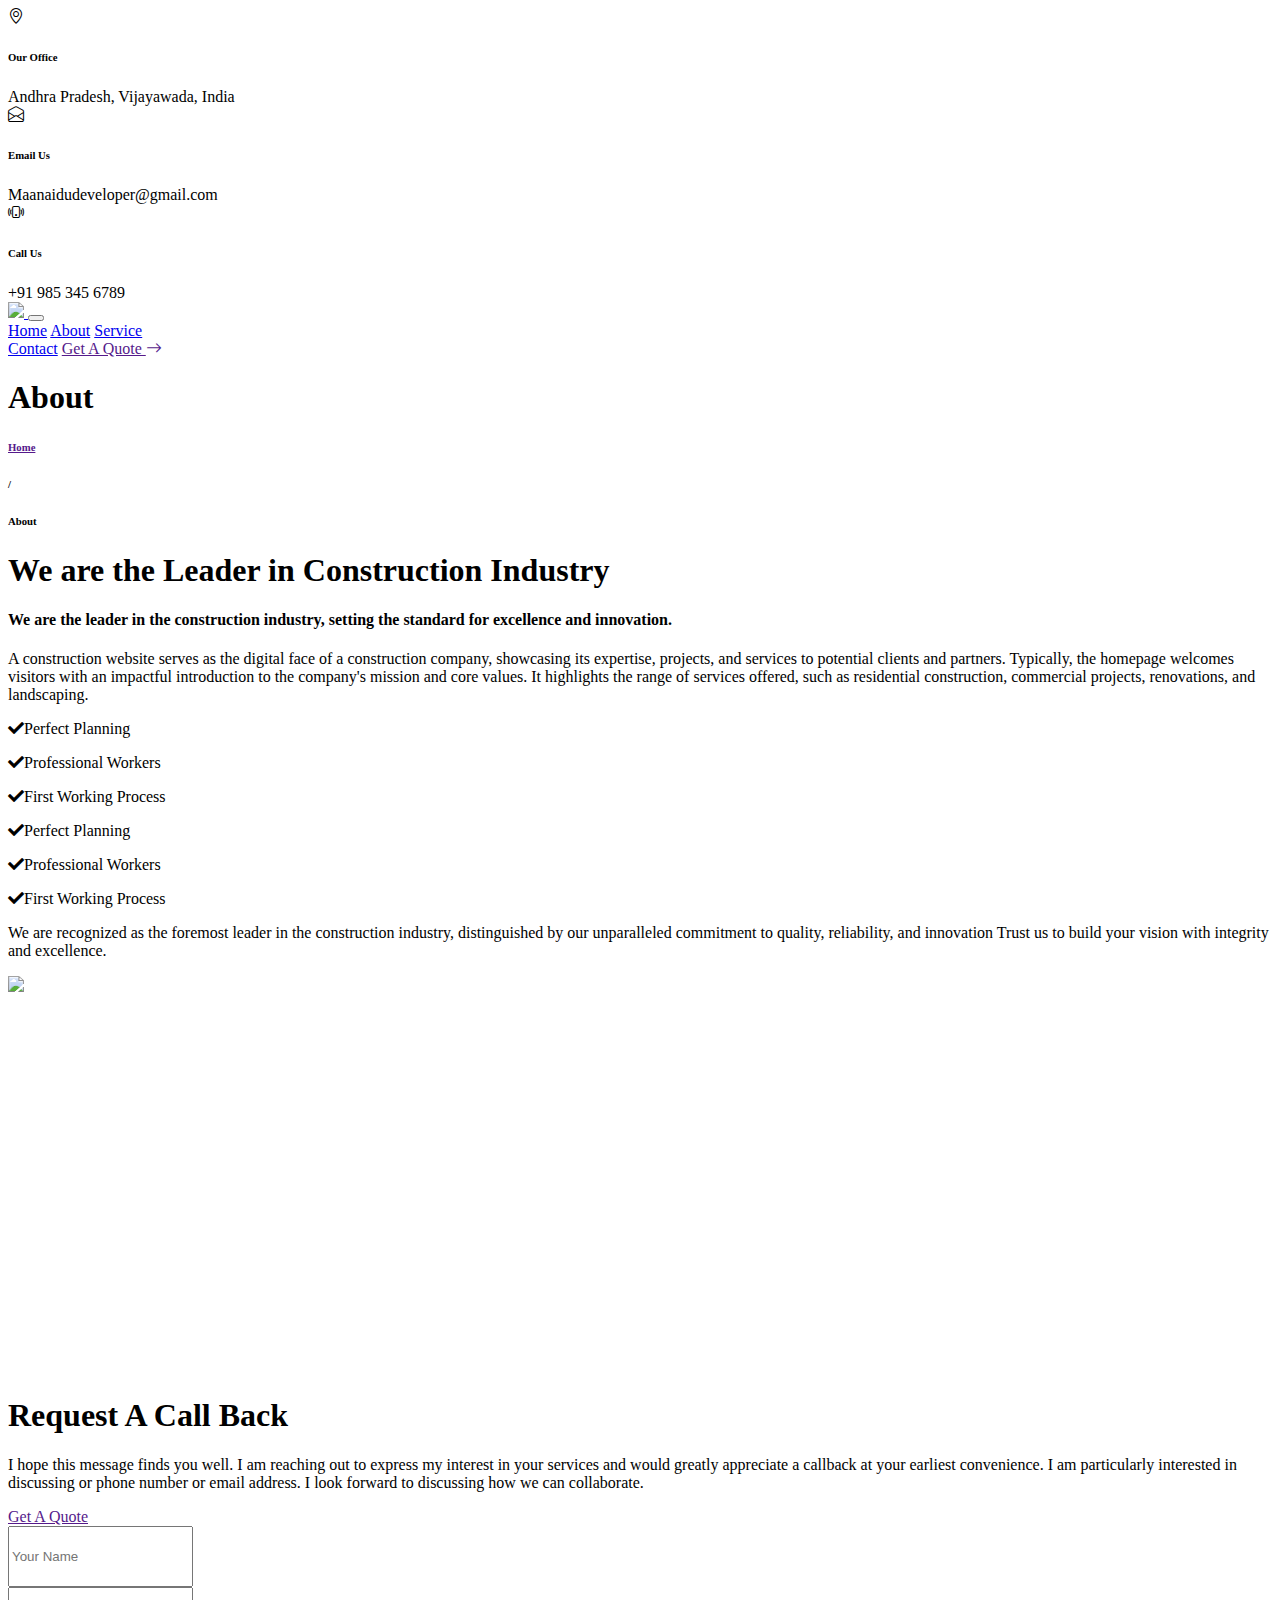
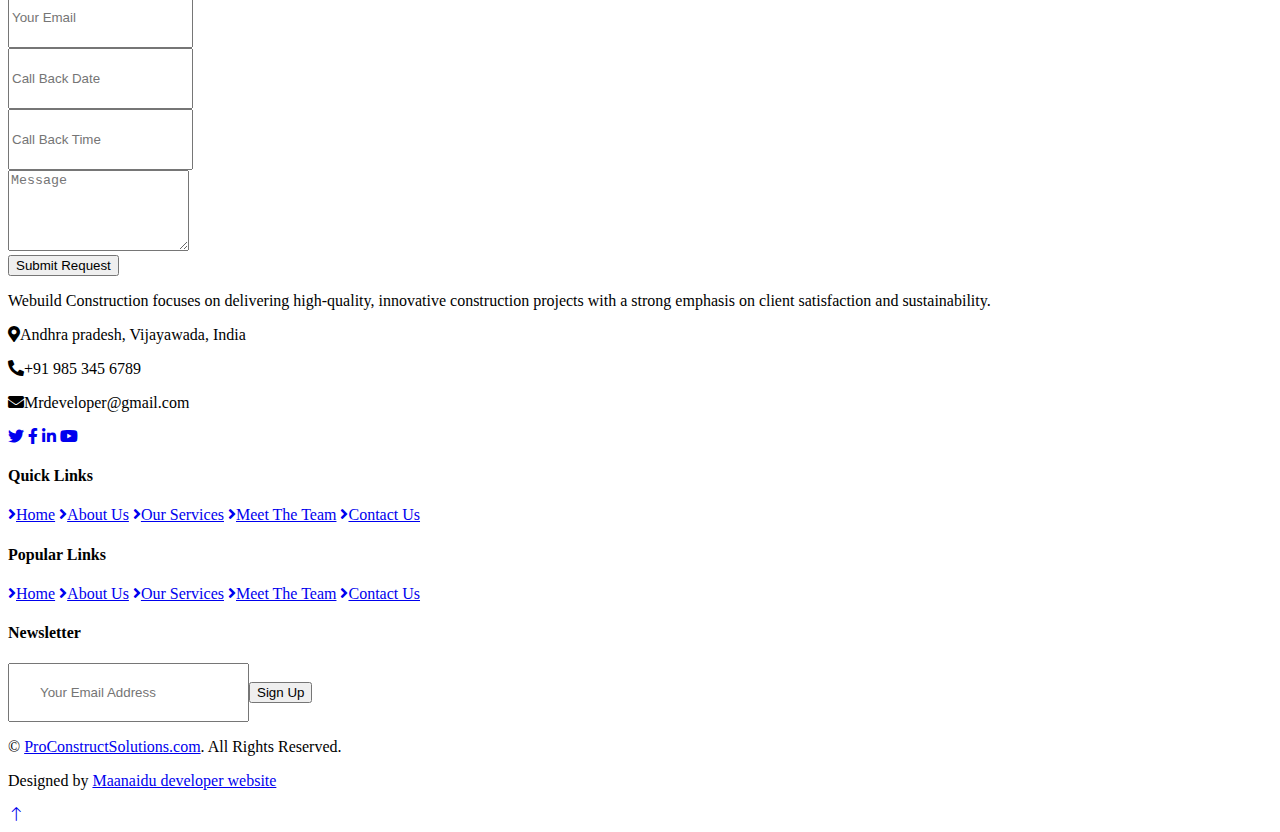
==== about.html @ 7ee50fc5 "Add files via upload" ====
<!DOCTYPE html>
<html lang="en">

<head>
    <meta charset="utf-8">
    <title>Build-outs</title>
    <meta content="width=device-width, initial-scale=1.0" name="viewport">

    <!-- Favicon -->
    <link href="webuild.png" rel="icon">

    <!-- Google Web Fonts -->
    <link rel="preconnect" href="https://fonts.gstatic.com">
    <link href="https://fonts.googleapis.com/css2?family=Open+Sans:wght@400;600&family=Roboto:wght@500;700&display=swap" rel="stylesheet"> 

    <!-- Icon Font Stylesheet -->
    <link href="https://cdnjs.cloudflare.com/ajax/libs/font-awesome/5.15.0/css/all.min.css" rel="stylesheet">
    <link href="https://cdn.jsdelivr.net/npm/bootstrap-icons@1.4.1/font/bootstrap-icons.css" rel="stylesheet">

    <!-- Libraries Stylesheet -->
    <link href="lib/owlcarousel/assets/owl.carousel.min.css" rel="stylesheet">
    <link href="lib/tempusdominus/css/tempusdominus-bootstrap-4.min.css" rel="stylesheet" />
    <link href="lib/lightbox/css/lightbox.min.css" rel="stylesheet">

    <!-- Customized Bootstrap Stylesheet -->
    <link href="css/bootstrap.min.css" rel="stylesheet">

    <!-- Template Stylesheet -->
    <link href="css/style.css" rel="stylesheet">
</head>

<body>
    <!-- Topbar Start -->
    <div class="container-fluid px-5 d-none d-lg-block">
        <div class="row gx-5" >
            <div class="col-lg-4 text-center py-3">
                <div class="d-inline-flex align-items-center">
                    <i class="bi bi-geo-alt fs-1 text-primary me-3"></i>
                    <div class="text-start">
                        <h6 class="text-uppercase fw-bold">Our Office</h6>
                        <span>Andhra Pradesh, Vijayawada, India</span>
                    </div>
                </div>
            </div>
            <div class="col-lg-4 text-center border-start border-end py-3">
                <div class="d-inline-flex align-items-center">
                    <i class="bi bi-envelope-open fs-1 text-primary me-3"></i>
                    <div class="text-start">
                        <h6 class="text-uppercase fw-bold">Email Us</h6>
                        <span>Maanaidudeveloper@gmail.com</span>
                    </div>
                </div>
            </div>
            <div class="col-lg-4 text-center py-3">
                <div class="d-inline-flex align-items-center">
                    <i class="bi bi-phone-vibrate fs-1 text-primary me-3"></i>
                    <div class="text-start">
                        <h6 class="text-uppercase fw-bold">Call Us</h6>
                        <span>+91 985 345 6789</span>
                    </div>
                </div>
            </div>
        </div>
    </div>
    <!-- Topbar End -->


    <!-- Navbar Start -->
    <div class="container-fluid sticky-top bg-dark bg-light-radial shadow-sm px-5 pe-lg-0">
        <nav class="navbar navbar-expand-lg bg-dark bg-light-radial navbar-dark py-3 py-lg-0">
            <a href="index.html" class="navbar-brand">
                <img src="imgs/webuild.png" style="height: 95px;">
            </a>
            <button class="navbar-toggler" type="button" data-bs-toggle="collapse" data-bs-target="#navbarCollapse">
                <span class="navbar-toggler-icon"></span>
            </button>
            <div class="collapse navbar-collapse" id="navbarCollapse">
                <div class="navbar-nav ms-auto py-0">
                    <a href="index.html" class="nav-item nav-link">Home</a>
                    <a href="about.html" class="nav-item nav-link active">About</a>
                    <a href="service.html" class="nav-item nav-link">Service</a>
                    <div class="nav-item dropdown">
                       
                    </div>
                    <a href="contact.html" class="nav-item nav-link">Contact</a>
                    <a href="" class="nav-item nav-link bg-primary text-white px-5 ms-3 d-none d-lg-block">Get A Quote <i class="bi bi-arrow-right"></i></a>
                </div>
            </div>
        </nav>
    </div>
    <!-- Navbar End -->


    <!-- Page Header Start -->
    <div class="container-fluid page-header">
        <h1 class="display-3 text-uppercase text-white mb-3">About</h1>
        <div class="d-inline-flex text-white">
            <h6 class="text-uppercase m-0"><a href="">Home</a></h6>
            <h6 class="text-white m-0 px-3">/</h6>
            <h6 class="text-uppercase text-white m-0">About</h6>
        </div>
    </div>
    <!-- Page Header Start -->


    <!-- About Start -->
    <div class="container-fluid py-6 px-5">
        <div class="row g-5">
            <div class="col-lg-7">
                <h1 class="display-5 text-uppercase mb-4">We are <span class="text-primary">the Leader</span> in Construction Industry</h1>
                <h4 class="text-uppercase mb-3 text-body">We are the leader in the construction industry, setting the standard for excellence and innovation.</h4>
                <p>A construction website serves as the digital face of a construction company, showcasing its expertise, projects, and services to potential clients and partners. Typically, the homepage welcomes visitors with an impactful introduction to the company's mission and core values. It highlights the range of services offered, such as residential construction, commercial projects, renovations, and landscaping.</p>
                <div class="row gx-5 py-2">
                    <div class="col-sm-6 mb-2">
                        <p class="fw-bold mb-2"><i class="fa fa-check text-primary me-3"></i>Perfect Planning</p>
                        <p class="fw-bold mb-2"><i class="fa fa-check text-primary me-3"></i>Professional Workers</p>
                        <p class="fw-bold mb-2"><i class="fa fa-check text-primary me-3"></i>First Working Process</p>
                    </div>
                    <div class="col-sm-6 mb-2">
                        <p class="fw-bold mb-2"><i class="fa fa-check text-primary me-3"></i>Perfect Planning</p>
                        <p class="fw-bold mb-2"><i class="fa fa-check text-primary me-3"></i>Professional Workers</p>
                        <p class="fw-bold mb-2"><i class="fa fa-check text-primary me-3"></i>First Working Process</p>
                    </div>
                </div>
                <p class="mb-4">We are recognized as the foremost leader in the construction industry, distinguished by our unparalleled commitment to quality, reliability, and innovation Trust us to build your vision with integrity and excellence.</p>
            </div>
            <div class="col-lg-5 pb-5" style="min-height: 400px;">
                <div class="position-relative bg-dark-radial h-100 ms-5">
                    <img class="position-absolute w-100 h-100 mt-5 ms-n5" src="imgs/builds2.png" style="object-fit: cover;">
                </div>
            </div>
        </div>
    </div>
    <!-- About End -->


    <!-- Appointment Start -->
    <div class="container-fluid bg-light py-6 px-5">
            <div class="row gx-5">
                <div class="col-lg-4 mb-5 mb-lg-0">
                    <div class="mb-4">
                        <h1 class="display-5 text-uppercase mb-4">Request A <span class="text-primary">Call Back</span></h1>
                    </div>
                    <p class="mb-5">I hope this message finds you well. I am reaching out to express my interest in your services and would greatly appreciate a callback at your earliest convenience. I am particularly interested in discussing or phone number or email address. I look forward to discussing how we can collaborate.</p>
                    <a class="btn btn-primary py-3 px-5" href="">Get A Quote</a>
                </div>
                <div class="col-lg-8">
                    <div class="bg-white text-center p-5">
                        <form>
                            <div class="row g-3">
                                <div class="col-12 col-sm-6">
                                    <input type="text" class="form-control bg-light border-0" placeholder="Your Name" style="height: 55px;">
                                </div>
                                <div class="col-12 col-sm-6">
                                    <input type="email" class="form-control bg-light border-0" placeholder="Your Email" style="height: 55px;">
                                </div>
                                <div class="col-12 col-sm-6">
                                    <div class="date" id="date" data-target-input="nearest">
                                        <input type="text"
                                            class="form-control bg-light border-0 datetimepicker-input"
                                            placeholder="Call Back Date" data-target="#date" data-toggle="datetimepicker" style="height: 55px;">
                                    </div>
                                </div>
                                <div class="col-12 col-sm-6">
                                    <div class="time" id="time" data-target-input="nearest">
                                        <input type="text"
                                            class="form-control bg-light border-0 datetimepicker-input"
                                            placeholder="Call Back Time" data-target="#time" data-toggle="datetimepicker" style="height: 55px;">
                                    </div>
                                </div>
                                <div class="col-12">
                                    <textarea class="form-control bg-light border-0" rows="5" placeholder="Message"></textarea>
                                </div>
                                <div class="col-12">
                                    <button class="btn btn-primary w-100 py-3" type="submit">Submit Request</button>
                                </div>
                            </div>
                        </form>
                    </div>
                </div>
            </div>
    </div>
    <!-- Appointment End -->


    

    <!-- Footer Start -->
    <div class="footer container-fluid position-relative bg-dark bg-light-radial text-white-50 py-6 px-5">
        <div class="row g-5">
            <div class="col-lg-6 pe-lg-5">
                <a href="index.html" class="navbar-brand">

                </a>
                <p>Webuild Construction focuses on delivering high-quality, innovative construction projects with a strong emphasis on client satisfaction and sustainability.</p>
                <p><i class="fa fa-map-marker-alt me-2"></i>Andhra pradesh, Vijayawada, India</p>
                <p><i class="fa fa-phone-alt me-2"></i>+91 985 345 6789</p>
                <p><i class="fa fa-envelope me-2"></i>Mrdeveloper@gmail.com</p>
                <div class="d-flex justify-content-start mt-4">
                    <a class="btn btn-lg btn-primary btn-lg-square rounded-0 me-2" href="https://freewebsitecode.com/"><i class="fab fa-twitter"></i></a>
                    <a class="btn btn-lg btn-primary btn-lg-square rounded-0 me-2" href="https://facebook.com/freewebsitecode/"><i class="fab fa-facebook-f"></i></a>
                    <a class="btn btn-lg btn-primary btn-lg-square rounded-0 me-2" href="https://freewebsitecode.com/"><i class="fab fa-linkedin-in"></i></a>
                    <a class="btn btn-lg btn-primary btn-lg-square rounded-0" href="https://youtube.com/freewebsitecode/"><i class="fab fa-youtube"></i></a>
                </div>
            </div>
            <div class="col-lg-6 ps-lg-5">
                <div class="row g-5">
                    <div class="col-sm-6">
                        <h4 class="text-white text-uppercase mb-4">Quick Links</h4>
                        <div class="d-flex flex-column justify-content-start">
                            <a class="text-white-50 mb-2" href="#"><i class="fa fa-angle-right me-2"></i>Home</a>
                            <a class="text-white-50 mb-2" href="#"><i class="fa fa-angle-right me-2"></i>About Us</a>
                            <a class="text-white-50 mb-2" href="#"><i class="fa fa-angle-right me-2"></i>Our Services</a>
                            <a class="text-white-50 mb-2" href="#"><i class="fa fa-angle-right me-2"></i>Meet The Team</a>
                            <a class="text-white-50" href="#"><i class="fa fa-angle-right me-2"></i>Contact Us</a>
                        </div>
                    </div>
                    <div class="col-sm-6">
                        <h4 class="text-white text-uppercase mb-4">Popular Links</h4>
                        <div class="d-flex flex-column justify-content-start">
                            <a class="text-white-50 mb-2" href="#"><i class="fa fa-angle-right me-2"></i>Home</a>
                            <a class="text-white-50 mb-2" href="#"><i class="fa fa-angle-right me-2"></i>About Us</a>
                            <a class="text-white-50 mb-2" href="#"><i class="fa fa-angle-right me-2"></i>Our Services</a>
                            <a class="text-white-50 mb-2" href="#"><i class="fa fa-angle-right me-2"></i>Meet The Team</a>
                            <a class="text-white-50" href="#"><i class="fa fa-angle-right me-2"></i>Contact Us</a>
                        </div>
                    </div>
                    <div class="col-sm-12">
                        <h4 class="text-white text-uppercase mb-4">Newsletter</h4>
                        <div class="w-100">
                            <div class="input-group">
                                <input type="text" class="form-control border-light" style="padding: 20px 30px;" placeholder="Your Email Address"><button class="btn btn-primary px-4">Sign Up</button>
                            </div>
                        </div>
                    </div>
                </div>
            </div>
        </div>
    </div>
    <div class="container-fluid bg-dark bg-light-radial text-white border-top border-primary px-0">
        <div class="d-flex flex-column flex-md-row justify-content-between">
            <div class="py-4 px-5 text-center text-md-start">
                <p class="mb-0">&copy; <a class="text-primary" href="https://freewebsitecode.com/">ProConstructSolutions.com</a>. All Rights Reserved.</p>
            </div>
            <div class="py-4 px-5 bg-primary footer-shape position-relative text-center text-md-end">
                <p class="mb-0">Designed by <a class="text-dark" href="https://freewebsitecode.com">Maanaidu developer  website</a></p>
            </div>
        </div>
    </div>
    <!-- Footer End -->


    <!-- Back to Top -->
    <a href="#" class="btn btn-lg btn-primary btn-lg-square back-to-top"><i class="bi bi-arrow-up"></i></a>


    <!-- JavaScript Libraries -->
    <script src="https://code.jquery.com/jquery-3.4.1.min.js"></script>
    <script src="https://cdn.jsdelivr.net/npm/bootstrap@5.0.0/dist/js/bootstrap.bundle.min.js"></script>
    <script src="lib/easing/easing.min.js"></script>
    <script src="lib/waypoints/waypoints.min.js"></script>
    <script src="lib/owlcarousel/owl.carousel.min.js"></script>
    <script src="lib/tempusdominus/js/moment.min.js"></script>
    <script src="lib/tempusdominus/js/moment-timezone.min.js"></script>
    <script src="lib/tempusdominus/js/tempusdominus-bootstrap-4.min.js"></script>
    <script src="lib/isotope/isotope.pkgd.min.js"></script>
    <script src="lib/lightbox/js/lightbox.min.js"></script>

    <!-- Template Javascript -->
    <script src="js/main.js"></script>
</body>

</html>
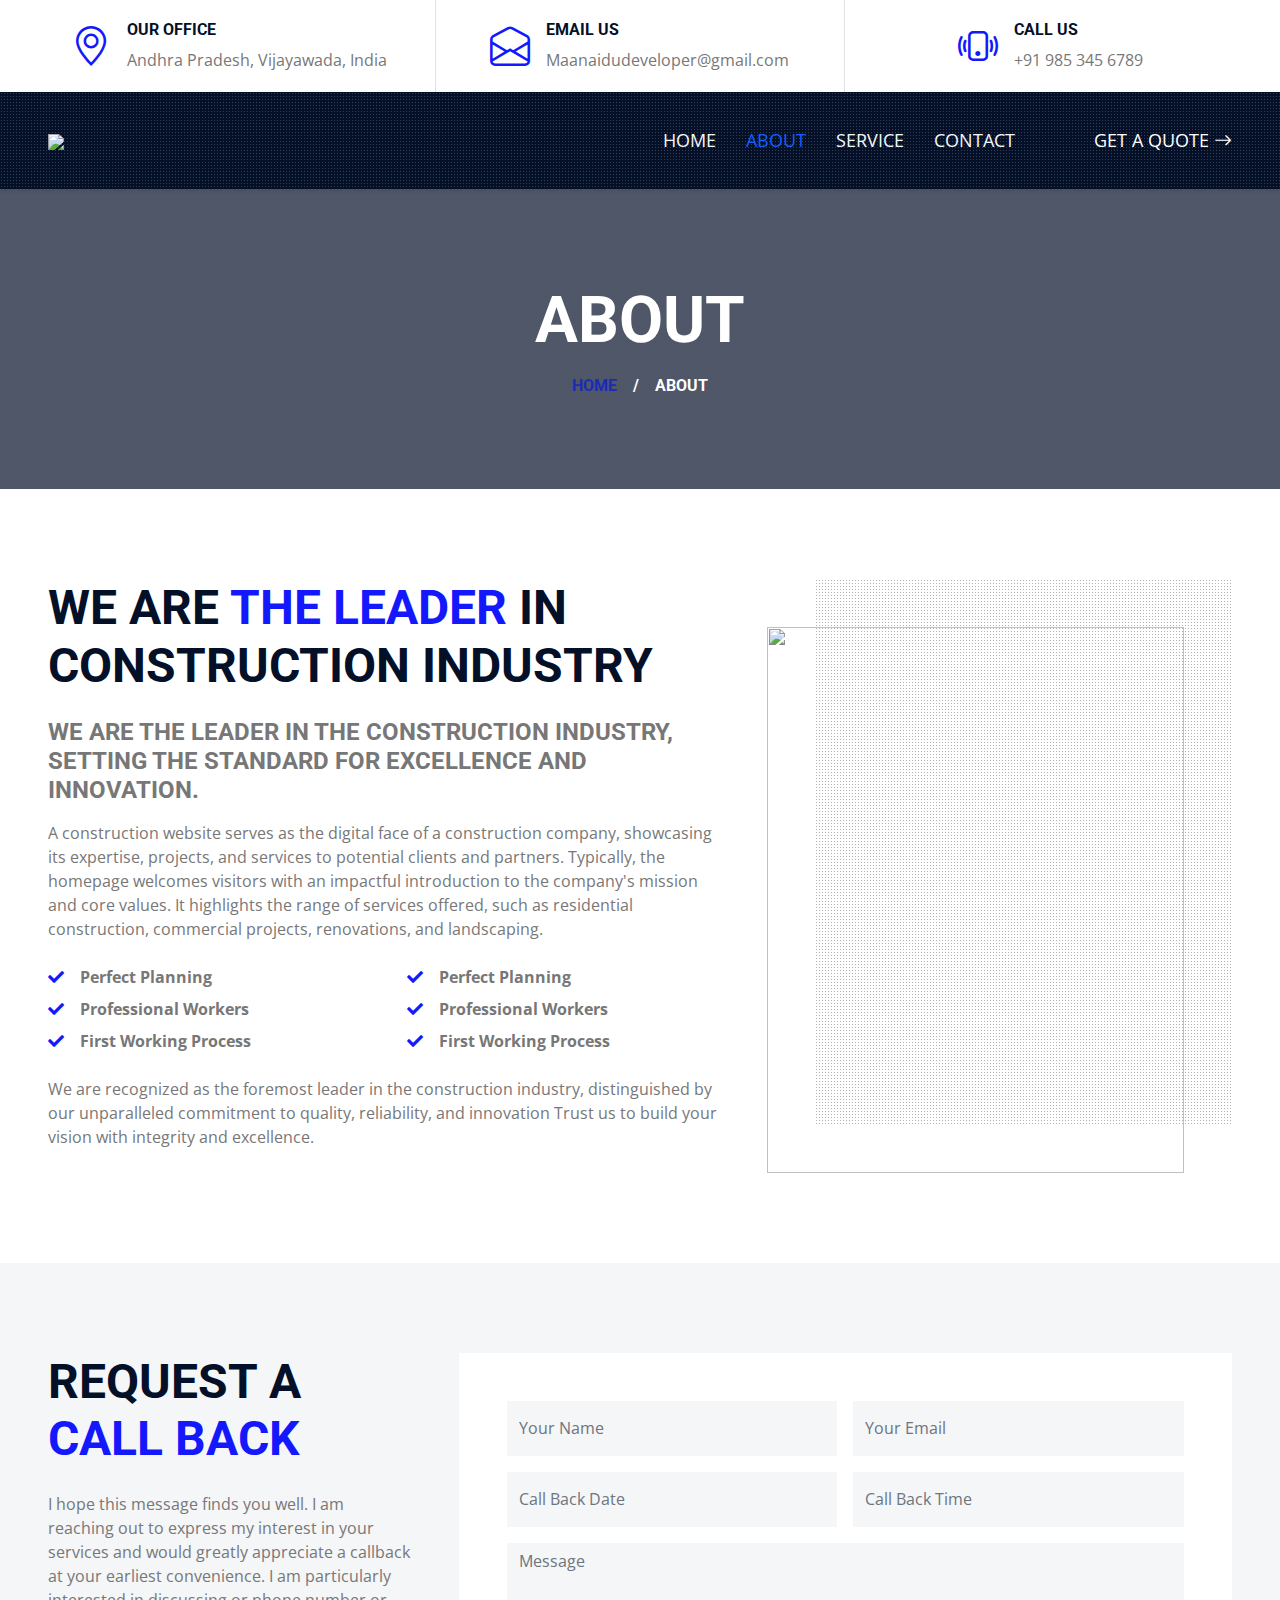
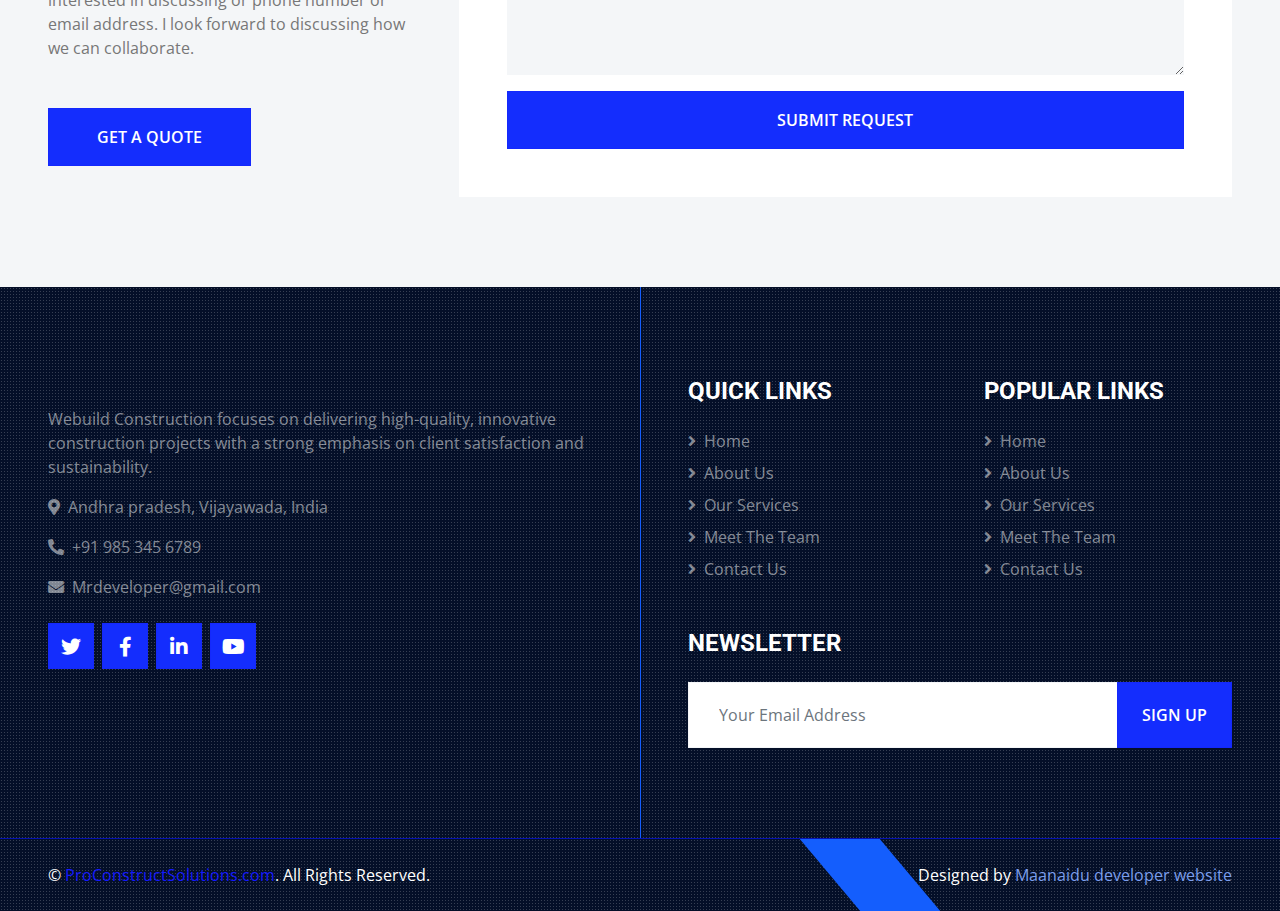
==== commit 0b6b7bfd: "Update about.html" ====
--- a/about.html
+++ b/about.html
@@ -18,15 +18,15 @@
     <link href="https://cdn.jsdelivr.net/npm/bootstrap-icons@1.4.1/font/bootstrap-icons.css" rel="stylesheet">
 
     <!-- Libraries Stylesheet -->
-    <link href="lib/owlcarousel/assets/owl.carousel.min.css" rel="stylesheet">
-    <link href="lib/tempusdominus/css/tempusdominus-bootstrap-4.min.css" rel="stylesheet" />
-    <link href="lib/lightbox/css/lightbox.min.css" rel="stylesheet">
+    <link href="owl.carousel.min.css" rel="stylesheet">
+    <link href="tempusdominus-bootstrap-4.min.css" rel="stylesheet" />
+    <link href="lightbox.min.css" rel="stylesheet">
 
     <!-- Customized Bootstrap Stylesheet -->
-    <link href="css/bootstrap.min.css" rel="stylesheet">
+    <link href="bootstrap.min.css" rel="stylesheet">
 
     <!-- Template Stylesheet -->
-    <link href="css/style.css" rel="stylesheet">
+    <link href="style.css" rel="stylesheet">
 </head>
 
 <body>
@@ -257,17 +257,17 @@
     <!-- JavaScript Libraries -->
     <script src="https://code.jquery.com/jquery-3.4.1.min.js"></script>
     <script src="https://cdn.jsdelivr.net/npm/bootstrap@5.0.0/dist/js/bootstrap.bundle.min.js"></script>
-    <script src="lib/easing/easing.min.js"></script>
-    <script src="lib/waypoints/waypoints.min.js"></script>
-    <script src="lib/owlcarousel/owl.carousel.min.js"></script>
-    <script src="lib/tempusdominus/js/moment.min.js"></script>
-    <script src="lib/tempusdominus/js/moment-timezone.min.js"></script>
-    <script src="lib/tempusdominus/js/tempusdominus-bootstrap-4.min.js"></script>
-    <script src="lib/isotope/isotope.pkgd.min.js"></script>
-    <script src="lib/lightbox/js/lightbox.min.js"></script>
+    <script src="easing.min.js"></script>
+    <script src="waypoints.min.js"></script>
+    <script src="owl.carousel.min.js"></script>
+    <script src="moment.min.js"></script>
+    <script src="moment-timezone.min.js"></script>
+    <script src="tempusdominus-bootstrap-4.min.js"></script>
+    <script src="isotope.pkgd.min.js"></script>
+    <script src="lightbox.min.js"></script>
 
     <!-- Template Javascript -->
     <script src="js/main.js"></script>
 </body>
 
-</html>+</html>
--- a/style.css
+++ b/style.css
@@ -0,0 +1,271 @@
+/********** Template CSS **********/
+:root {
+    --primary: #145efd;
+    --secondary: #FDBE33;
+    --light: #F4F6F8;
+    --dark: #040F28;
+}
+
+.pt-6 {
+    padding-top: 90px;
+}
+
+.pb-6 {
+    padding-bottom: 90px;
+}
+
+.py-6 {
+    padding-top: 90px;
+    padding-bottom: 90px;
+}
+
+.btn {
+    position: relative;
+    font-weight: 600;
+    text-transform: uppercase;
+    transition: .5s;
+}
+
+.btn::after {
+    position: absolute;
+    content: "";
+    width: 0;
+    height: 5px;
+    bottom: -1px;
+    left: 50%;
+    background: var(--primary);
+    transition: .5s;
+}
+
+.btn.btn-primary::after {
+    background: var(--dark);
+}
+
+.btn:hover::after,
+.btn.active::after {
+    width: 50%;
+    left: 25%;
+}
+
+.btn-primary {
+    color: #FFFFFF;
+}
+
+.btn-square {
+    width: 36px;
+    height: 36px;
+}
+
+.btn-sm-square {
+    width: 28px;
+    height: 28px;
+}
+
+.btn-lg-square {
+    width: 46px;
+    height: 46px;
+}
+
+.btn-square,
+.btn-sm-square,
+.btn-lg-square {
+    padding-left: 0;
+    padding-right: 0;
+    text-align: center;
+}
+
+.back-to-top {
+    position: fixed;
+    display: none;
+    left: 50%;
+    bottom: 0;
+    margin-left: -22px;
+    border-radius: 0;
+    z-index: 99;
+}
+
+.bg-dark-radial {
+    background-image: -webkit-repeating-radial-gradient(center center, rgba(0, 0, 0, 0.3), rgba(0, 0, 0, 0.3) 1px, transparent 1px, transparent 100%);
+    background-image: -moz-repeating-radial-gradient(center center, rgba(0, 0, 0, 0.3), rgba(0, 0, 0, 0.3) 1px, transparent 1px, transparent 100%);
+    background-image: -ms-repeating-radial-gradient(center center, rgba(0, 0, 0, 0.3), rgba(0, 0, 0, 0.3) 1px, transparent 1px, transparent 100%);
+    background-image: -o-repeating-radial-gradient(center center, rgba(0, 0, 0, 0.3), rgba(0, 0, 0, 0.3) 1px, transparent 1px, transparent 100%);
+    background-image: repeating-radial-gradient(center center, rgba(0, 0, 0, 0.3), rgba(0, 0, 0, 0.3) 1px, transparent 1px, transparent 100%);
+    background-size: 3px 3px;
+}
+
+.bg-light-radial {
+    background-image: -webkit-repeating-radial-gradient(center center, rgba(256, 256, 256, 0.2), rgba(256, 256, 256, 0.2) 1px, transparent 1px, transparent 100%);
+    background-image: -moz-repeating-radial-gradient(center center, rgba(256, 256, 256, 0.2), rgba(256, 256, 256, 0.2) 1px, transparent 1px, transparent 100%);
+    background-image: -ms-repeating-radial-gradient(center center, rgba(256, 256, 256, 0.2), rgba(256, 256, 256, 0.2) 1px, transparent 1px, transparent 100%);
+    background-image: -o-repeating-radial-gradient(center center, rgba(256, 256, 256, 0.2), rgba(256, 256, 256, 0.2) 1px, transparent 1px, transparent 100%);
+    background-image: repeating-radial-gradient(center center, rgba(256, 256, 256, 0.2), rgba(256, 256, 256, 0.2) 1px, transparent 1px, transparent 100%);
+    background-size: 3px 3px;
+}
+
+.navbar-dark .navbar-nav .nav-link {
+    position: relative;
+    padding: 35px 15px;
+    font-size: 18px;
+    text-transform: uppercase;
+    color: var(--light);
+    outline: none;
+    transition: .5s;
+}
+
+.navbar-dark .navbar-nav .nav-link:hover,
+.navbar-dark .navbar-nav .nav-link.active {
+    color: var(--primary);
+}
+
+@media (max-width: 991.98px) {
+    .navbar-dark .navbar-nav .nav-link  {
+        margin-left: 0;
+        padding: 10px 0;
+    }
+}
+
+.carousel-caption {
+    top: 0;
+    left: 0;
+    right: 0;
+    bottom: 0;
+/*    background: rgba(4, 15, 40, .7);*/
+    z-index: 1;
+}
+
+@media (max-width: 576px) {
+    .carousel-caption h4 {
+        font-size: 18px;
+        font-weight: 500 !important;
+    }
+
+    .carousel-caption h1 {
+        font-size: 30px;
+        font-weight: 600 !important;
+    }
+}
+
+.page-header {
+    height: 300px;
+    display: flex;
+    flex-direction: column;
+    align-items: center;
+    justify-content: center;
+    background: linear-gradient(rgba(4, 15, 40, .7), rgba(4, 15, 40, .7)), url(../imgs/carousel-1.jpg) center center no-repeat;
+    background-size: cover;
+}
+
+.service-item .service-icon {
+    margin-top: -50px;
+    width: 100px;
+    height: 100px;
+    display: flex;
+    align-items: center;
+    justify-content: center;
+    border-radius: 100px;
+}
+
+.service-item .service-icon i {
+    transition: .2s;
+}
+
+.service-item:hover .service-icon i {
+    font-size: 60px;
+}
+
+.portfolio-item {
+    margin-bottom: 60px;
+}
+
+.portfolio-title {
+    position: absolute;
+    display: flex;
+    flex-direction: column;
+    justify-content: center;
+    height: 120px;
+    padding: 0 30px;
+    right: 30px;
+    left: 30px;
+    bottom: -60px;
+    background: #FFFFFF;
+    z-index: 3;
+}
+
+.portfolio-btn {
+    position: absolute;
+    display: inline-block;
+    top: 50%;
+    left: 50%;
+    margin-top: -60px;
+    margin-left: -60px;
+    font-size: 120px;
+    line-height: 0;
+    transition: .1s;
+    transition-delay: .3s;
+    z-index: 2;
+    opacity: 0;
+}
+
+.portfolio-item:hover .portfolio-btn {
+    opacity: 1;
+}
+
+.portfolio-box::before,
+.portfolio-box::after {
+    position: absolute;
+    content: "";
+    width: 0;
+    height: 100%;
+    top: 0;
+    transition: .5s;
+    z-index: 1;
+    background: rgba(4, 15, 40, .7);
+}
+
+.portfolio-box::before {
+    left: 0;
+}
+
+.portfolio-box::after {
+    right: 0;
+}
+
+.portfolio-item:hover .portfolio-box::before {
+    left: 0;
+    width: 50%;
+}
+
+.portfolio-item:hover .portfolio-box::after {
+    right: 0;
+    width: 50%;
+}
+
+@media (min-width: 992px) {
+    .testimonial,
+    .contact-form {
+        margin-left: -90px;
+    }
+}
+
+@media (min-width: 992px) {
+    .footer::after {
+        position: absolute;
+        content: "";
+        width: 1px;
+        height: 100%;
+        top: 0;
+        left: 50%;
+        background: var(--primary)
+    }
+}
+
+.footer-shape::before {
+    position: absolute;
+    content: "";
+    width: 80px;
+    height: 100%;
+    top: 0;
+    left: -40px;
+    background: var(--primary);
+    transform: skew(40deg);
+}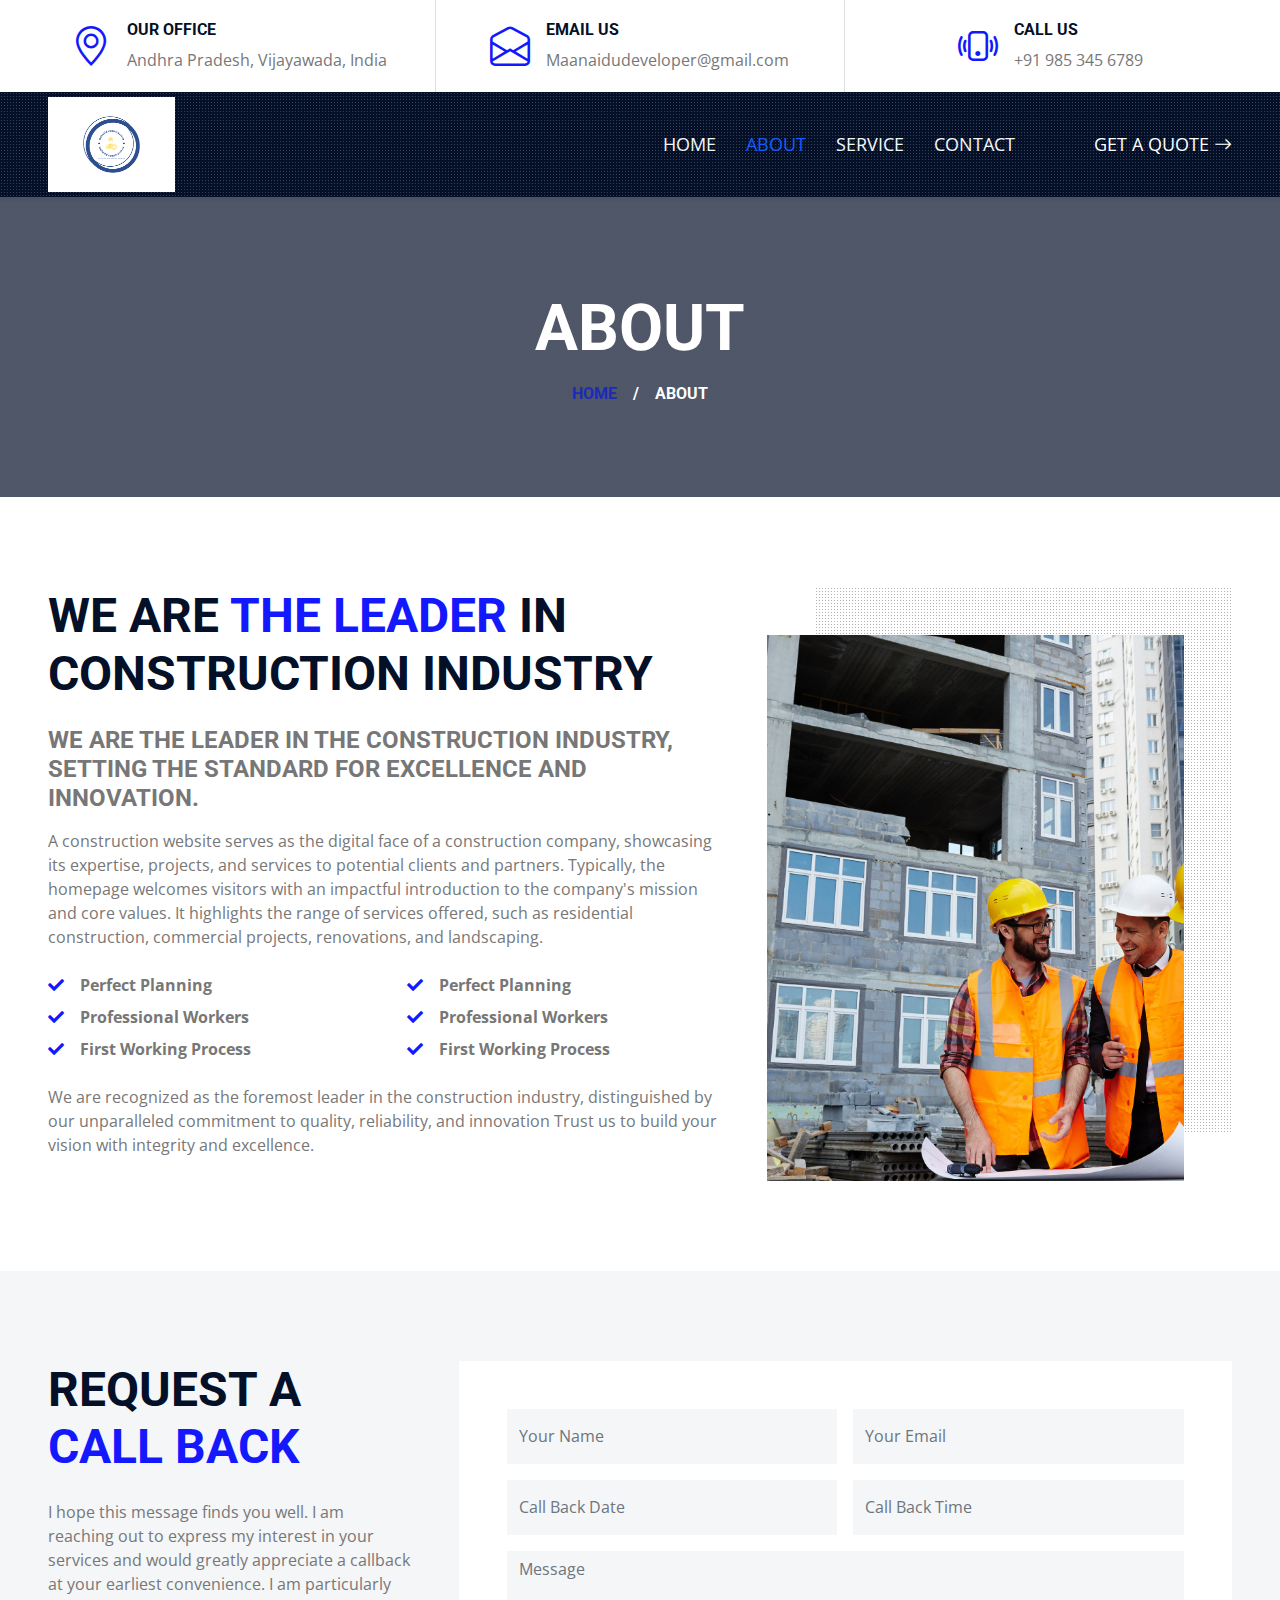
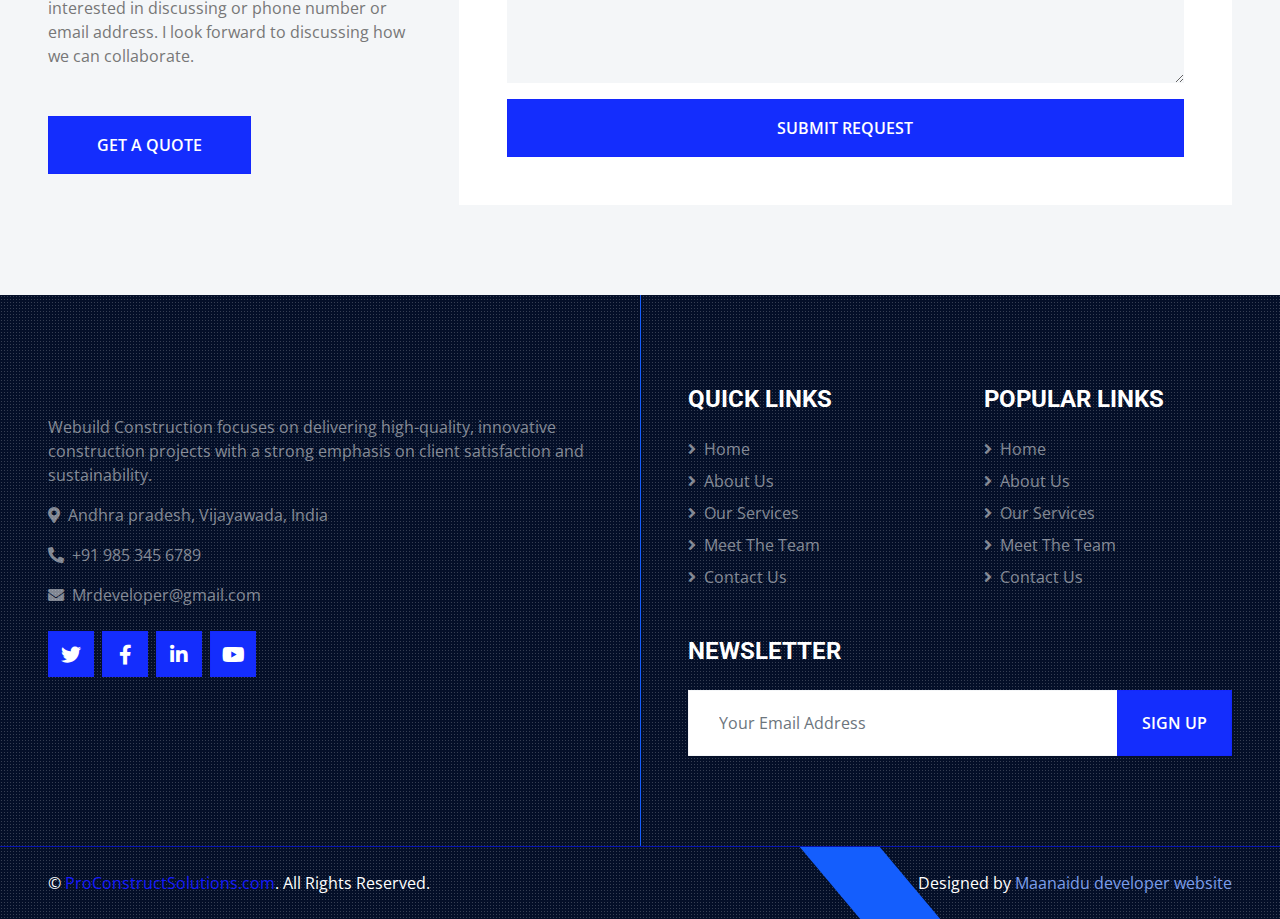
==== commit 57f2e55d: "Update about.html" ====
--- a/about.html
+++ b/about.html
@@ -69,7 +69,7 @@
     <div class="container-fluid sticky-top bg-dark bg-light-radial shadow-sm px-5 pe-lg-0">
         <nav class="navbar navbar-expand-lg bg-dark bg-light-radial navbar-dark py-3 py-lg-0">
             <a href="index.html" class="navbar-brand">
-                <img src="imgs/webuild.png" style="height: 95px;">
+                <img src="webuild.png" style="height: 95px;">
             </a>
             <button class="navbar-toggler" type="button" data-bs-toggle="collapse" data-bs-target="#navbarCollapse">
                 <span class="navbar-toggler-icon"></span>
@@ -126,7 +126,7 @@
             </div>
             <div class="col-lg-5 pb-5" style="min-height: 400px;">
                 <div class="position-relative bg-dark-radial h-100 ms-5">
-                    <img class="position-absolute w-100 h-100 mt-5 ms-n5" src="imgs/builds2.png" style="object-fit: cover;">
+                    <img class="position-absolute w-100 h-100 mt-5 ms-n5" src="builds2.png" style="object-fit: cover;">
                 </div>
             </div>
         </div>
